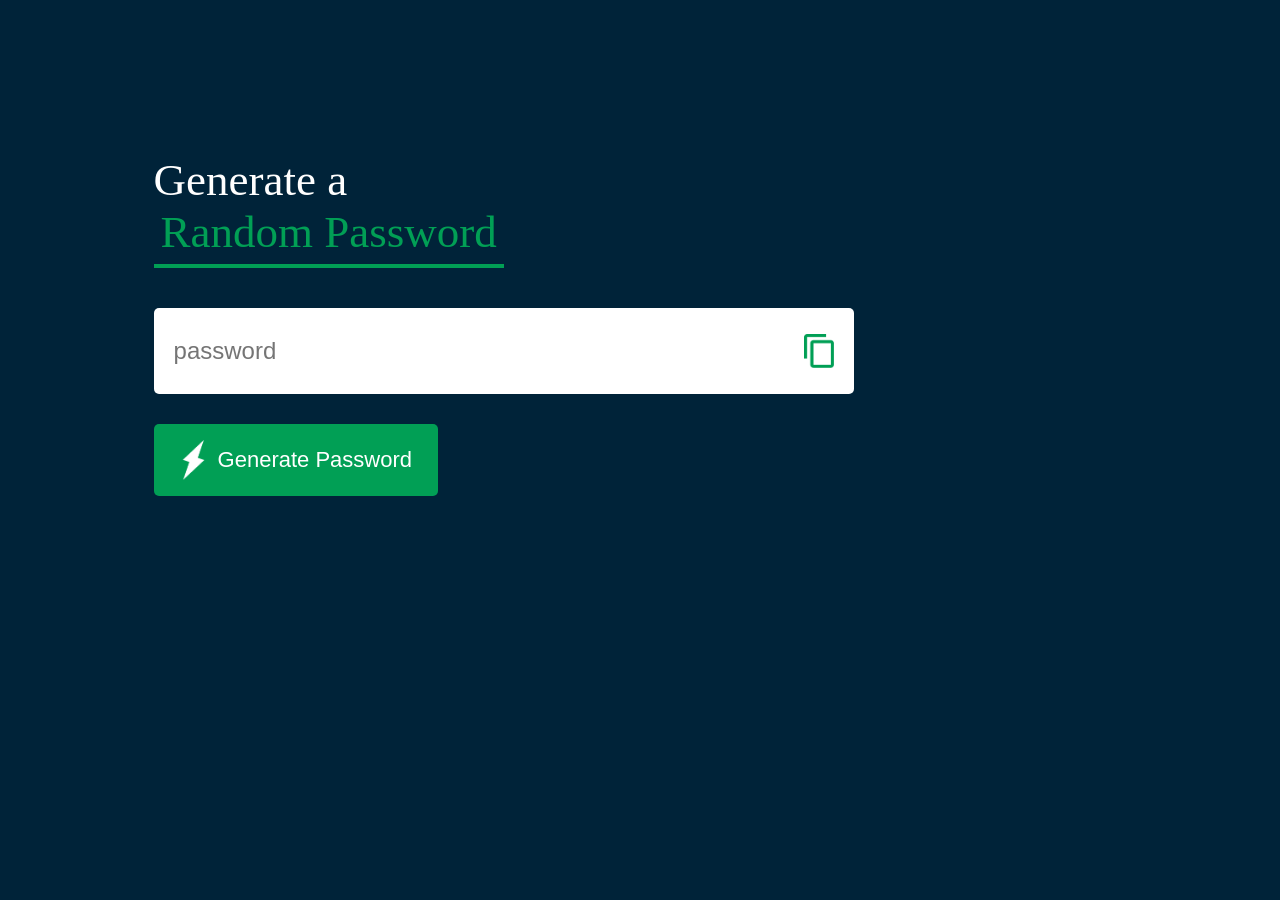
==== index.html @ 47ce53cc "first commit" ====
<!DOCTYPE html>
<html lang="en">
<head>
    <meta charset="UTF-8">
    <meta name="viewport" content="width=device-width, initial-scale=1.0">
    <link rel="stylesheet" href="style.css">
    <title>Document</title>
</head>
<body>
    <div class="container">
        <h1>Generate a <br><span>Random Password</span></h1>
        <div class="display">
            <input type="text" id="password" placeholder="password">
            <img src="copy.png" onclick=" copypassword()">
        </div>   
    <button onclick="create()"><img src="generate.png" alt="">
        Generate Password </button>
    </div>
    <script src="script.js"></script>
    
</body>
</html>
---- style.css ----
*{
    margin: 0;
    padding: 0;
    box-sizing: border-box;
}
body{
    background:#002339;
    color: #fff;
}
.container{
    margin: 12%;
    width: 90%;
    max-width: 700px;
}
.display{
    height: 100%;
    width: 100%;
    margin-top: 50px;
    margin-bottom: 30px;
    background:#fff ;
    color:#333 ;
    display: flex;
    align-items: center;
    justify-content: space-between ;
    padding: 26px 20px;
    border-radius: 5px;

}
.container h1{
    font-weight: 500;
    font-size: 45px;
}
.container h1 span{
    color: #019f55;
    border-bottom: 4px solid #019f55;
    padding: 7px;
}
.display img{
    width: 30px;
    cursor: pointer;
}
.display input{
    border: 0;
    outline: 0;
    font-size: 24px;
}
.container button img{
    width: 28px;
    margin-right: 10px;
}
.container button{
    border: 0;
    outline: 0;
    background: #019f55;
    color: #fff;
    font-size: 22px;
    font-weight: 300;
    display: flex;
    align-items: center;
    justify-content: center;
    padding: 16px 26px;
    border-radius: 5px;
    cursor: pointer;


}
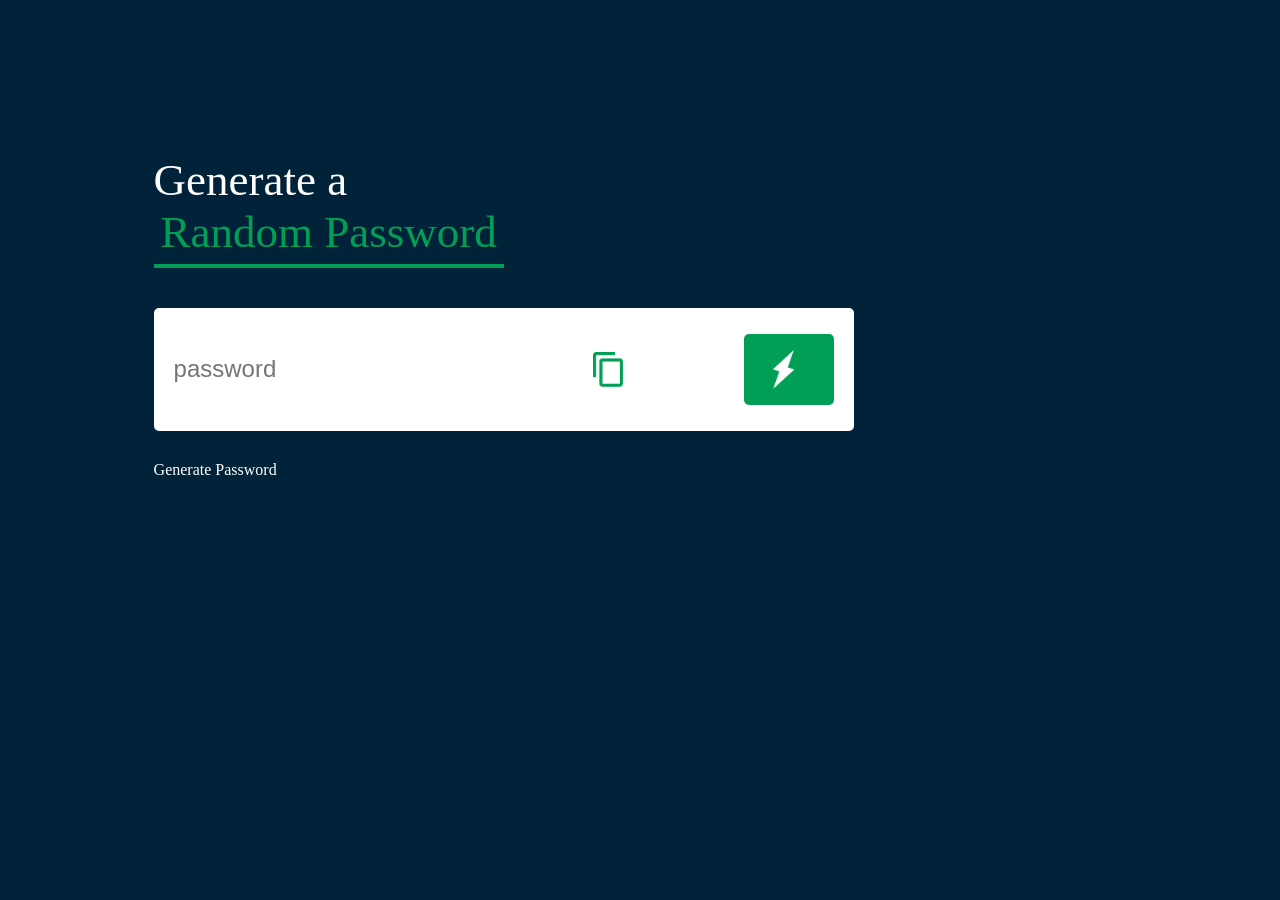
==== commit 22ab1e77: "first commit" ====
--- a/index.html
+++ b/index.html
@@ -12,8 +12,8 @@
         <div class="display">
             <input type="text" id="password" placeholder="password">
             <img src="copy.png" onclick=" copypassword()">
-        </div>   
-    <button onclick="create()"><img src="generate.png" alt="">
+            <button onclick="create()"><img src="generate.png" alt="">
+            </div>   
         Generate Password </button>
     </div>
     <script src="script.js"></script>
